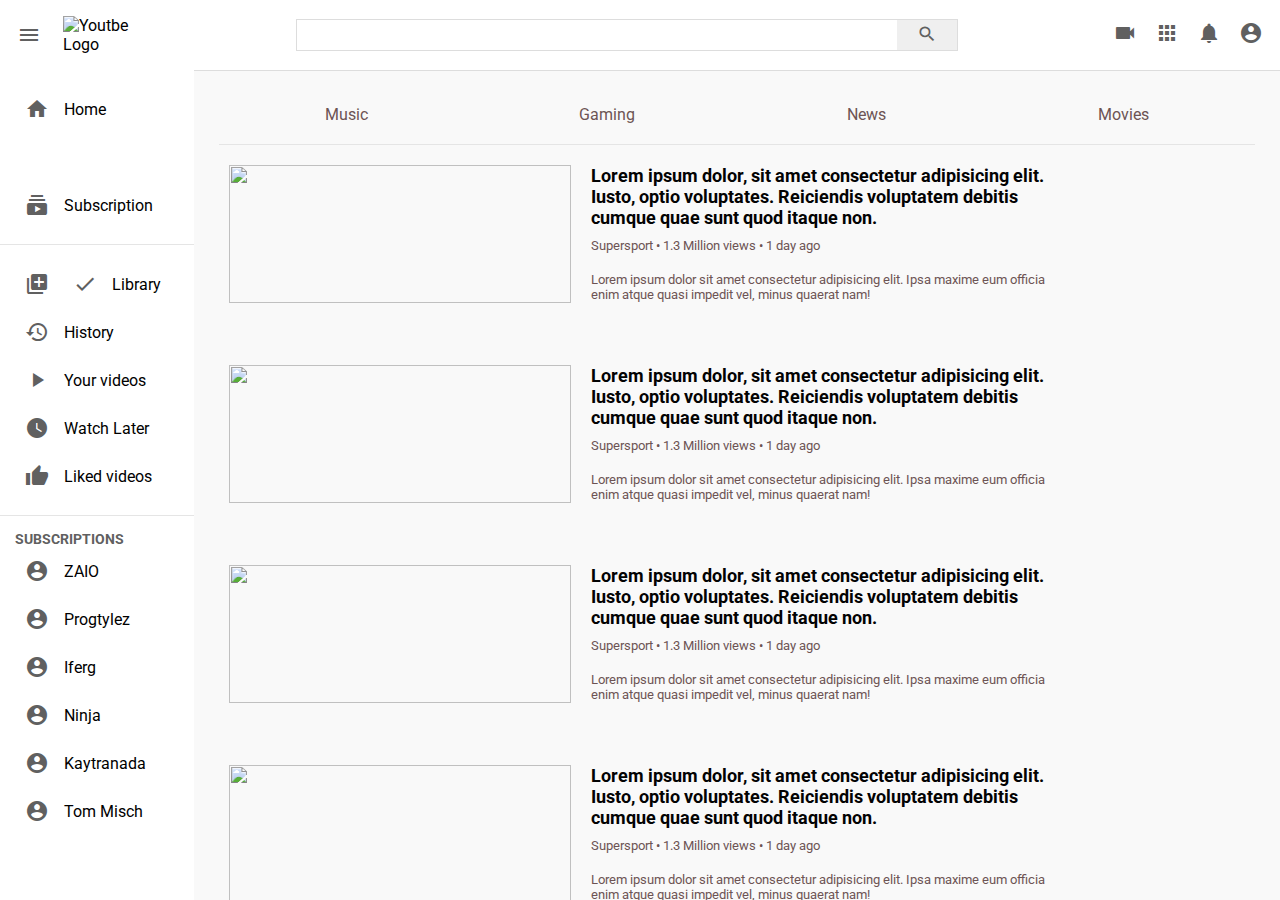
==== trending.html @ 76675897 "added files for current project to master" ====
<!DOCTYPE html>
<html lang="en">
<head>
    <meta charset="UTF-8">
    <meta name="viewport" content="width=device-width, initial-scale=1.0">
    <link rel = "icon" href ="https://www.youtube.com/about/static/svgs/icons/brand-resources/YouTube_icon_full-color.svg?cache=f2ec7a5"> 
    <link rel="stylesheet" href="/css/trending.css">
    <link rel="stylesheet" href="/css/media_queries.css">
    <link href="https://fonts.googleapis.com/icon?family=Material+Icons" rel="stylesheet">
    <title>Trending - Youtube Ui Clone</title>
</head>
<body>
    <!-- NAVBAR START  -->
    <div class="menuBar">
        <div class="logo">
            <i class="material-icons">menu</i>
            <img src="https://www.youtube.com/about/static/svgs/icons/brand-resources/YouTube-logo-full_color_light.svg?cache=72a5d9c" alt="Youtbe Logo">
        </div>

        <div class="search">
            <form action="">
                <input type="text" name="" id="">
                <button><i class="material-icons">search</i></button>
            </form>
        </div>

        <div class="icons">
            <i class="material-icons">videocam</i>
            <i class="material-icons">apps</i>
            <i class="material-icons">notifications</i>
            <i class="material-icons">account_circle</i>
        </div>
    </div>
    <!-- NAVABR END  -->

    <!-- MAIN BODY START  -->
    <div class="mainBody">
        <div class="catagories">
            <div class="catagoriesSection">
                <span class="category active-span">
                    <i class="material-icons active">home</i>
                    <span>Home</span>
                </span>

                <span class="category">
                    <i class="material-icons">local_fire_department</i>
                    <span>Trending</span>
                </span>
                
                <span class="category">
                    <i class="material-icons">subscriptions</i>
                    <span>Subscription</span>
                </span>
            </div>

            <hr>

            <div class="catagoriesSection">
                <span class="category">
                    <i class="material-icons">library_add_check</i>
                    <span>Library</span>
                </span>

                <span class="category">
                    <i class="material-icons">history</i>
                    <span>History</span>
                </span>
                
                <span class="category">
                    <i class="material-icons">play_arrow</i>
                    <span>Your videos</span>
                </span>

                <span class="category">
                    <i class="material-icons">watch_later</i>
                    <span>Watch Later</span>
                </span>

                <span class="category">
                    <i class="material-icons">thumb_up</i>
                    <span>Liked videos</span>
                </span>
            </div>

            <hr>

            <div class="catagoriesSection">
                <h4>SUBSCRIPTIONS</h4>
                <span class="category">
                    <i class="material-icons">account_circle</i>
                    <span>ZAIO</span>
                </span>

                <span class="category">
                    <i class="material-icons">account_circle</i>
                    <span>Progtylez</span>
                </span>
                
                <span class="category">
                    <i class="material-icons">account_circle</i>
                    <span>Iferg</span>
                </span>

                <span class="category">
                    <i class="material-icons">account_circle</i>
                    <span>Ninja</span>
                </span>

                <span class="category">
                    <i class="material-icons">account_circle</i>
                    <span>Kaytranada</span>
                </span>

                <span class="category">
                    <i class="material-icons">account_circle</i>
                    <span>Tom Misch</span>
                </span>
            </div>
        </div>

        <div class="videos">
            <div class="trending-icons">
                <div class="trend"><a href="#"><img src="https://youtube.com/img/trending/chips/music_80x80.png" alt=""></a><p>Music</p></div>
                <div class="trend"><a href="#"><img src="https://youtube.com/img/trending/chips/gaming_80x80.png" alt=""></a><p>Gaming</p></div>
                <div class="trend"><a href="#"><img src="https://youtube.com/img/trending/chips/news_80x80.png" alt=""></a><p>News</p></div>
                <div class="trend"><a href="#"><img src="https://youtube.com/img/trending/chips/movies_80x80.png" alt=""></a><p>Movies</p></div>
                

            </div>
            
            <hr>
            <div class="video">
                <div class="video-img" >
                    <div class="thumbnail">
                        <img src="https://images.unsplash.com/photo-1494253109108-2e30c049369b?ixlib=rb-1.2.1&ixid=eyJhcHBfaWQiOjEyMDd9&auto=format&fit=crop&w=500&q=60" alt="" srcset="">
                    </div>
                    <div class="overlay" style="background-image: url(https://i.ytimg.com/an_webp/JFm7YDVlqnI/mqdefault_6s.webp?du=3000&sqp=CJTKnvoF&rs=AOn4CLC6od85laFHBkYxPEQBZ8UdRdy3dA);">
                    </div>
                </div>
                <div class="video-details" >
                  <h3>Lorem ipsum dolor, sit amet consectetur adipisicing elit. Iusto, optio voluptates. Reiciendis voluptatem debitis cumque quae sunt quod itaque non.</h3>
                  <p>Supersport <span>&#8226;</span> 1.3 Million views <span>&#8226;</span> 1 day ago</p>
                  <br>
                  <p>Lorem ipsum dolor sit amet consectetur adipisicing elit. Ipsa maxime eum officia enim atque quasi impedit vel, minus quaerat nam!</p>
                </div>
              </div>

              <div class="video">
                <div class="video-img" >
                    <div class="thumbnail">
                        <img src="https://images.unsplash.com/photo-1494253109108-2e30c049369b?ixlib=rb-1.2.1&ixid=eyJhcHBfaWQiOjEyMDd9&auto=format&fit=crop&w=500&q=60" alt="" srcset="">
                    </div>
                </div>
                <div class="video-details" >
                  <h3>Lorem ipsum dolor, sit amet consectetur adipisicing elit. Iusto, optio voluptates. Reiciendis voluptatem debitis cumque quae sunt quod itaque non.</h3>
                  <p>Supersport <span>&#8226;</span> 1.3 Million views <span>&#8226;</span> 1 day ago</p>
                  <br>
                  <p>Lorem ipsum dolor sit amet consectetur adipisicing elit. Ipsa maxime eum officia enim atque quasi impedit vel, minus quaerat nam!</p>
                </div>
              </div>

              <div class="video">
                <div class="video-img" >
                    <div class="thumbnail">
                        <img src="https://images.unsplash.com/photo-1494253109108-2e30c049369b?ixlib=rb-1.2.1&ixid=eyJhcHBfaWQiOjEyMDd9&auto=format&fit=crop&w=500&q=60" alt="" srcset="">
                    </div>
                </div>
                <div class="video-details" >
                  <h3>Lorem ipsum dolor, sit amet consectetur adipisicing elit. Iusto, optio voluptates. Reiciendis voluptatem debitis cumque quae sunt quod itaque non.</h3>
                  <p>Supersport <span>&#8226;</span> 1.3 Million views <span>&#8226;</span> 1 day ago</p>
                  <br>
                  <p>Lorem ipsum dolor sit amet consectetur adipisicing elit. Ipsa maxime eum officia enim atque quasi impedit vel, minus quaerat nam!</p>
                </div>
              </div>

              <div class="video">
                <div class="video-img" >
                    <div class="thumbnail">
                        <img src="https://images.unsplash.com/photo-1494253109108-2e30c049369b?ixlib=rb-1.2.1&ixid=eyJhcHBfaWQiOjEyMDd9&auto=format&fit=crop&w=500&q=60" alt="" srcset="">
                    </div>
                </div>
                <div class="video-details" >
                  <h3>Lorem ipsum dolor, sit amet consectetur adipisicing elit. Iusto, optio voluptates. Reiciendis voluptatem debitis cumque quae sunt quod itaque non.</h3>
                  <p>Supersport <span>&#8226;</span> 1.3 Million views <span>&#8226;</span> 1 day ago</p>
                  <br>
                  <p>Lorem ipsum dolor sit amet consectetur adipisicing elit. Ipsa maxime eum officia enim atque quasi impedit vel, minus quaerat nam!</p>
                </div>
              </div>

              <div class="video">
                <div class="video-img" >
                    <div class="thumbnail">
                        <img src="https://images.unsplash.com/photo-1494253109108-2e30c049369b?ixlib=rb-1.2.1&ixid=eyJhcHBfaWQiOjEyMDd9&auto=format&fit=crop&w=500&q=60" alt="" srcset="">
                    </div>
                </div>
                <div class="video-details" >
                  <h3>Lorem ipsum dolor, sit amet consectetur adipisicing elit. Iusto, optio voluptates. Reiciendis voluptatem debitis cumque quae sunt quod itaque non.</h3>
                  <p>Supersport <span>&#8226;</span> 1.3 Million views <span>&#8226;</span> 1 day ago</p>
                  <br>
                  <p>Lorem ipsum dolor sit amet consectetur adipisicing elit. Ipsa maxime eum officia enim atque quasi impedit vel, minus quaerat nam!</p>
                </div>
              </div>

              <div class="video">
                <div class="video-img" >
                    <div class="thumbnail">
                        <img src="https://images.unsplash.com/photo-1494253109108-2e30c049369b?ixlib=rb-1.2.1&ixid=eyJhcHBfaWQiOjEyMDd9&auto=format&fit=crop&w=500&q=60" alt="" srcset="">
                    </div>
                </div>
                <div class="video-details" >
                  <h3>Lorem ipsum dolor, sit amet consectetur adipisicing elit. Iusto, optio voluptates. Reiciendis voluptatem debitis cumque quae sunt quod itaque non.</h3>
                  <p>Supersport <span>&#8226;</span> 1.3 Million views <span>&#8226;</span> 1 day ago</p>
                  <br>
                  <p>Lorem ipsum dolor sit amet consectetur adipisicing elit. Ipsa maxime eum officia enim atque quasi impedit vel, minus quaerat nam!</p>
                </div>
              </div>
        </div>
    </div>
    <!-- MAIN BODY END  -->
</body>
</html>
---- css/trending.css ----
@import url('https://fonts.googleapis.com/css2?family=Roboto:wght@300;500;700&display=swap');

:root {
    --color-grey: #e5e5e5;
    --color-grey-light: #e5e5e5;
    --color-bg:#f9f9f9;
}
*{
    margin: 0;
    padding: 0;
    box-sizing: border-box;
}

hr {
    height: 1px;
    background-color: var(--color-grey);
    border: none;
    margin-bottom: 10px;
}
h1{
    font-size: 20px;
    margin-bottom: 10px;
    margin-left: 15px;
    color: rgb(3, 3, 3);
}

h4{
    font-size: 14px;
    margin-left: 15px;
    color: rgb(96, 96, 96);
}
body{
font-family: 'Roboto', sans-serif;
}

/* MENU BAR CSS START */

.material-icons{
    color: rgb(96, 96, 96);
}

.icons{
    margin-right: 10px;
}
.menuBar{
    display: flex;
    /* automatically makes content a video */
    justify-content: space-between;
    align-items: center;
    height: 70px;

}

.menuBar .logo{
    display: flex;
    align-items: center;
    margin-left: 10px;

}

.menuBar .logo img{
    width: 85px;
    margin-left: 15px;
}

.menuBar i{
    padding: 0 7px;

}

.menuBar .search form{
    border: 1px solid #ddd;
    height: 32px;
    margin: 0;
    padding: 0;
    display: flex;

}

.menuBar .search input{
    width: 600px;
    margin: 0;
    padding: 0;
    height: 100%;
    border-radius: none;
    border: none;
}

.menuBar .search button{
    margin: 0;
    padding: 0;
    height: 100%;
    width: 60px;
    border-radius: none;
    border: none;
    /* background-color: red; */
}

.menuBar .search button i{
    font-size: 20px;
    color: rgb(96, 96, 96);
}
/* MENU BAR CSS END*/

/* MAIN BODY START  */
.mainBody{
    height: calc(100vh - 70px);
    /* Above basically sets the height of main body to the hight of the screen but calc subtracts the height of menuBar that we set to 70px */
    display: flex;
    overflow: hidden;
    /* above hides the scroolbar */
}

.mainBody .catagories{
    height: 100%;
    width: 230px;
    /* background-color: red; */ 
    background-color: white;
    overflow-y: scroll;
    /* adds scroll bar for the hieght of the div */
}

.mainBody .catagories .catagoriesSection{
    width: 100%;
    display: flex;
    flex-direction: column;
    margin-bottom: 15px;
    margin-top: 15px;
}

.mainBody .catagories .catagoriesSection .category{
    display: flex;
    align-items: center;
    padding: 12px 25px;
}

.active-span{
    background: var(--color-grey-dark);
}
.mainBody .catagories .catagoriesSection .category span{
    margin-left: 15px;
}
.mainBody .catagories .catagoriesSection .category span:active{
    background: var(--color-grey-dark);
}

.mainBody .catagories .catagoriesSection .category:hover{
    background: var(--color-grey);
    cursor: pointer;
 }


 /* VIDEO START  */
.videos {
    background: var(--color-bg); 
    width: 100%;
    height: 100%;
    padding: 15px 25px;
    border-top: 1px solid #ddd;
    overflow-y: scroll;
    
}
 .video-img, .video-details {
    float: left;
    padding: 10px; 
    min-height: 200px;
  }
  .video-img{
      width: 35%;
    position: relative;

  }
  .video-details{
      width: 65%;
  }

.video-details p{
    color: rgb(109, 84, 84);
   font-size: 13px;
   width: 70%;
}

.video-details h3{
    color: rgb(3, 3, 3);
    width: 70%;
    font-size: 18px;
    padding-bottom: 10px;
}

  .videos .video .video-img .thumbnail{
    width: 100%;
    height: 138px;
}

.videos .video .video-img .thumbnail img{
   object-fit: cover;
   width: 100%;
   height: 100%;
}
  
  .video:after {
    content: "";
    display: table;
    clear: both;
  }

  .overlay {
    position: absolute;
    margin: 0 auto;
    top: 10px;
    bottom: 0;
    left: 0;
    right: 0;
    height: 138px;
    width: 93%;
    opacity: 0;
    transition: .5s ease;
    background-color: red;
  }
  
  .video:hover .overlay {
    opacity: 1;
  }
.trending-icons{
    display: flex;
}

.trend p{
    color: rgb(109, 84, 84); 
    text-align: center;
}

.trend{
    margin: 0 auto;
    padding-bottom: 20px;
}
  .trending-icons img{
      border-radius: 50%;
  }


/* MAIN BODY END  */
---- css/media_queries.css ----
@media screen and (max-width: 986px) {
    .video-img, .video-details{
      width: 100%;
    }

    .search{
        display: none;
    }
  }
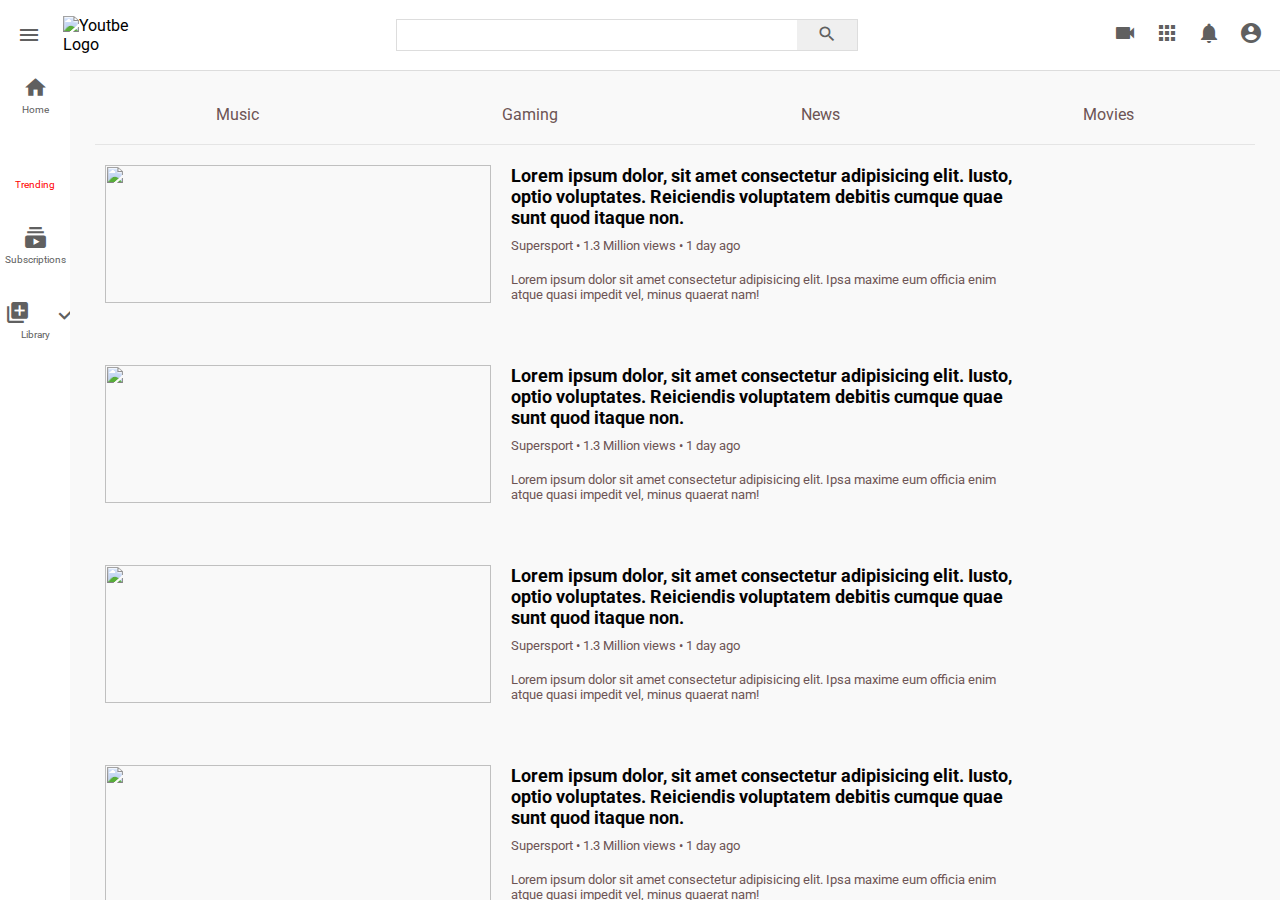
==== commit ee03ce33: "added styling for responsive category" ====
--- a/trending.html
+++ b/trending.html
@@ -32,7 +32,7 @@
         </div>
     </div>
     <!-- NAVABR END  -->
-
+    <!-- 1313 height as which full nav is displayed -->
     <!-- MAIN BODY START  -->
     <div class="mainBody">
         <div class="catagories">
@@ -116,7 +116,18 @@
                     <span>Tom Misch</span>
                 </span>
             </div>
-        </div>
+
+            
+        </div>
+<!-- MINI CATEGORY START  -->
+        <div class="mini-category">
+            <div class="res-category"><i class="material-icons">home</i><p>Home</p></div>
+            <div class="res-category"><i class="material-icons active">local_fire_department</i><p class="p-active">Trending</p></div>
+            <div class="res-category"><i class="material-icons">subscriptions</i><p>Subscriptions</p></div>
+            <div class="res-category"><i class="material-icons">library_add_check</i><p>Library</p></div>
+        </div>
+<!-- MINI CATEGORY END  -->
+       
 
         <div class="videos">
             <div class="trending-icons">
@@ -134,22 +145,22 @@
                     <div class="thumbnail">
                         <img src="https://images.unsplash.com/photo-1494253109108-2e30c049369b?ixlib=rb-1.2.1&ixid=eyJhcHBfaWQiOjEyMDd9&auto=format&fit=crop&w=500&q=60" alt="" srcset="">
                     </div>
-                    <div class="overlay" style="background-image: url(https://i.ytimg.com/an_webp/JFm7YDVlqnI/mqdefault_6s.webp?du=3000&sqp=CJTKnvoF&rs=AOn4CLC6od85laFHBkYxPEQBZ8UdRdy3dA);">
-                    </div>
-                </div>
-                <div class="video-details" >
-                  <h3>Lorem ipsum dolor, sit amet consectetur adipisicing elit. Iusto, optio voluptates. Reiciendis voluptatem debitis cumque quae sunt quod itaque non.</h3>
-                  <p>Supersport <span>&#8226;</span> 1.3 Million views <span>&#8226;</span> 1 day ago</p>
-                  <br>
-                  <p>Lorem ipsum dolor sit amet consectetur adipisicing elit. Ipsa maxime eum officia enim atque quasi impedit vel, minus quaerat nam!</p>
-                </div>
-              </div>
-
-              <div class="video">
-                <div class="video-img" >
-                    <div class="thumbnail">
-                        <img src="https://images.unsplash.com/photo-1494253109108-2e30c049369b?ixlib=rb-1.2.1&ixid=eyJhcHBfaWQiOjEyMDd9&auto=format&fit=crop&w=500&q=60" alt="" srcset="">
-                    </div>
+                    <div class="overlay" style="background-image: url(https://i.ytimg.com/an_webp/JFm7YDVlqnI/mqdefault_6s.webp?du=3000&sqp=CJTKnvoF&rs=AOn4CLC6od85laFHBkYxPEQBZ8UdRdy3dA);"></div>
+                </div>
+                <div class="video-details" >
+                  <h3>Lorem ipsum dolor, sit amet consectetur adipisicing elit. Iusto, optio voluptates. Reiciendis voluptatem debitis cumque quae sunt quod itaque non.</h3>
+                  <p>Supersport <span>&#8226;</span> 1.3 Million views <span>&#8226;</span> 1 day ago</p>
+                  <br>
+                  <p>Lorem ipsum dolor sit amet consectetur adipisicing elit. Ipsa maxime eum officia enim atque quasi impedit vel, minus quaerat nam!</p>
+                </div>
+              </div>
+
+              <div class="video">
+                <div class="video-img" >
+                    <div class="thumbnail">
+                        <img src="https://images.unsplash.com/photo-1494253109108-2e30c049369b?ixlib=rb-1.2.1&ixid=eyJhcHBfaWQiOjEyMDd9&auto=format&fit=crop&w=500&q=60" alt="" srcset="">
+                    </div>
+                    <div class="overlay" style="background-image: url(https://i.ytimg.com/an_webp/u0LaoQks5mY/mqdefault_6s.webp?du=3000&sqp=CPb-nvoF&rs=AOn4CLBNk0LSAcU70ItfC7Hx7P9490iSOw);"></div>
                 </div>
                 <div class="video-details" >
                   <h3>Lorem ipsum dolor, sit amet consectetur adipisicing elit. Iusto, optio voluptates. Reiciendis voluptatem debitis cumque quae sunt quod itaque non.</h3>
--- a/css/trending.css
+++ b/css/trending.css
@@ -78,7 +78,7 @@
 }
 
 .menuBar .search input{
-    width: 600px;
+    width: 400px;
     margin: 0;
     padding: 0;
     height: 100%;
@@ -107,16 +107,16 @@
     height: calc(100vh - 70px);
     /* Above basically sets the height of main body to the hight of the screen but calc subtracts the height of menuBar that we set to 70px */
     display: flex;
-    overflow: hidden;
+    /* overflow: hidden; */
     /* above hides the scroolbar */
 }
 
 .mainBody .catagories{
     height: 100%;
-    width: 230px;
-    /* background-color: red; */ 
-    background-color: white;
+    width: 310px;
+    /* background-color: blue; */
     overflow-y: scroll;
+
     /* adds scroll bar for the hieght of the div */
 }
 
@@ -126,6 +126,7 @@
     flex-direction: column;
     margin-bottom: 15px;
     margin-top: 15px;
+    /* display: none; */
 }
 
 .mainBody .catagories .catagoriesSection .category{
@@ -148,7 +149,34 @@
     background: var(--color-grey);
     cursor: pointer;
  }
-
+/* MINI CATEGORY START  */
+ .mini-category{
+    display: none;
+    height: 100%;
+    width: 70px;
+    margin: 0 auto;
+    text-align: center;
+    /* background-color: red; */
+ }
+
+ .mini-category .res-category{
+     padding: 5px;
+     margin-bottom: 25px;
+ }
+
+ .mini-category .res-category i {
+     font-size: 25px;
+ }
+
+ .mini-category p{
+    font-size: 10px;
+    color: rgb(96, 96, 96);
+ }
+
+ .mini-category .res-category .material-icons.active,.res-category .p-active {
+    color: red;
+}
+/* MINI CATEGORY END  */
 
  /* VIDEO START  */
 .videos {
--- a/css/media_queries.css
+++ b/css/media_queries.css
@@ -6,4 +6,17 @@
     .search{
         display: none;
     }
-  }+  }
+
+/* category start  */
+    @media screen and (max-width: 1313px) {
+      .catagories{
+        display: none;
+      }
+
+      .mini-category{
+        display: block;
+      }
+    }
+
+/* category end  */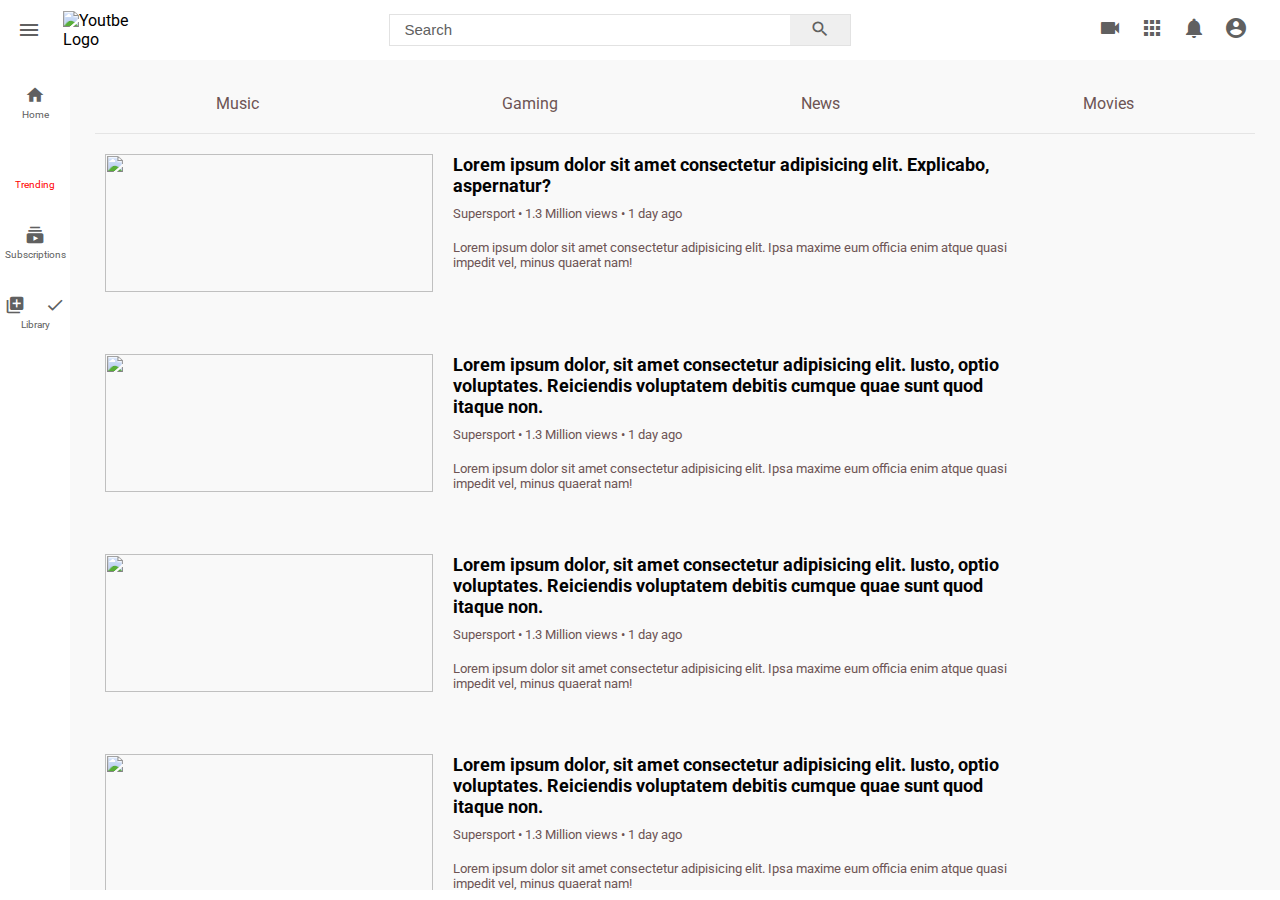
==== commit 98818c5a: "pushed working version of site" ====
--- a/trending.html
+++ b/trending.html
@@ -19,7 +19,7 @@
 
         <div class="search">
             <form action="">
-                <input type="text" name="" id="">
+                <input type="text" name="" id="" placeholder="Search">
                 <button><i class="material-icons">search</i></button>
             </form>
         </div>
@@ -131,10 +131,10 @@
 
         <div class="videos">
             <div class="trending-icons">
-                <div class="trend"><a href="#"><img src="https://youtube.com/img/trending/chips/music_80x80.png" alt=""></a><p>Music</p></div>
-                <div class="trend"><a href="#"><img src="https://youtube.com/img/trending/chips/gaming_80x80.png" alt=""></a><p>Gaming</p></div>
-                <div class="trend"><a href="#"><img src="https://youtube.com/img/trending/chips/news_80x80.png" alt=""></a><p>News</p></div>
-                <div class="trend"><a href="#"><img src="https://youtube.com/img/trending/chips/movies_80x80.png" alt=""></a><p>Movies</p></div>
+                <div class="trend"><a href="#"><img src="https://youtube.com/img/trending/chips/music_80x80.png" alt=""><p>Music</p></a></div>
+                <div class="trend"><a href="#"><img src="https://youtube.com/img/trending/chips/gaming_80x80.png" alt=""><p>Gaming</p></a></div>
+                <div class="trend"><a href="#"><img src="https://youtube.com/img/trending/chips/news_80x80.png" alt=""><p>News</p></a></div>
+                <div class="trend"><a href="#"><img src="https://youtube.com/img/trending/chips/movies_80x80.png" alt=""><p>Movies</p></a></div>
                 
 
             </div>
@@ -143,22 +143,22 @@
             <div class="video">
                 <div class="video-img" >
                     <div class="thumbnail">
-                        <img src="https://images.unsplash.com/photo-1494253109108-2e30c049369b?ixlib=rb-1.2.1&ixid=eyJhcHBfaWQiOjEyMDd9&auto=format&fit=crop&w=500&q=60" alt="" srcset="">
+                        <img src="https://img.youtube.com/vi/giOZ3EAleeI/maxresdefault.jpg" alt="" srcset="">
                     </div>
                     <div class="overlay" style="background-image: url(https://i.ytimg.com/an_webp/JFm7YDVlqnI/mqdefault_6s.webp?du=3000&sqp=CJTKnvoF&rs=AOn4CLC6od85laFHBkYxPEQBZ8UdRdy3dA);"></div>
                 </div>
                 <div class="video-details" >
-                  <h3>Lorem ipsum dolor, sit amet consectetur adipisicing elit. Iusto, optio voluptates. Reiciendis voluptatem debitis cumque quae sunt quod itaque non.</h3>
-                  <p>Supersport <span>&#8226;</span> 1.3 Million views <span>&#8226;</span> 1 day ago</p>
-                  <br>
-                  <p>Lorem ipsum dolor sit amet consectetur adipisicing elit. Ipsa maxime eum officia enim atque quasi impedit vel, minus quaerat nam!</p>
-                </div>
-              </div>
-
-              <div class="video">
-                <div class="video-img" >
-                    <div class="thumbnail">
-                        <img src="https://images.unsplash.com/photo-1494253109108-2e30c049369b?ixlib=rb-1.2.1&ixid=eyJhcHBfaWQiOjEyMDd9&auto=format&fit=crop&w=500&q=60" alt="" srcset="">
+                  <h3>Lorem ipsum dolor sit amet consectetur adipisicing elit. Explicabo, aspernatur?</h3>
+                  <p>Supersport <span>&#8226;</span> 1.3 Million views <span>&#8226;</span> 1 day ago</p>
+                  <br>
+                  <p>Lorem ipsum dolor sit amet consectetur adipisicing elit. Ipsa maxime eum officia enim atque quasi impedit vel, minus quaerat nam!</p>
+                </div>
+              </div>
+
+              <div class="video">
+                <div class="video-img" >
+                    <div class="thumbnail">
+                        <img src="https://elevator-media.imgix.net/2020/5/694c5bd1-2d5d-4b29-8161-bde410269c6a.jpeg?w=700&h=400&ixlib=js-2.1.2&s=6f3cdc87ef50d474fd24eb49f3d121b4" alt="" srcset="">
                     </div>
                     <div class="overlay" style="background-image: url(https://i.ytimg.com/an_webp/u0LaoQks5mY/mqdefault_6s.webp?du=3000&sqp=CPb-nvoF&rs=AOn4CLBNk0LSAcU70ItfC7Hx7P9490iSOw);"></div>
                 </div>
--- a/css/trending.css
+++ b/css/trending.css
@@ -5,6 +5,25 @@
     --color-grey-light: #e5e5e5;
     --color-bg:#f9f9f9;
 }
+
+::placeholder { /* Chrome, Firefox, Opera, Safari 10.1+ */
+    color: rgb(96, 96, 96);
+    font-size: 15px;
+    padding-left: 15px;
+    opacity: 1; /* Firefox */
+  }
+  
+  :-ms-input-placeholder { /* Internet Explorer 10-11 */
+    color: rgb(96, 96, 96);
+    padding-left: 15px;
+    font-size: 15px;
+  }
+  
+  ::-ms-input-placeholder { /* Microsoft Edge */
+    color: rgb(96, 96, 96);
+    padding-left: 15px;
+    font-size: 15px;
+  }
 *{
     margin: 0;
     padding: 0;
@@ -40,14 +59,14 @@
 }
 
 .icons{
-    margin-right: 10px;
+    margin-right: 25px;
 }
 .menuBar{
     display: flex;
     /* automatically makes content a video */
     justify-content: space-between;
     align-items: center;
-    height: 70px;
+    height: 60px;
 
 }
 
@@ -69,7 +88,7 @@
 }
 
 .menuBar .search form{
-    border: 1px solid #ddd;
+    border: 1px solid #dddd;
     height: 32px;
     margin: 0;
     padding: 0;
@@ -156,6 +175,7 @@
     width: 70px;
     margin: 0 auto;
     text-align: center;
+    padding-top: 20px;
     /* background-color: red; */
  }
 
@@ -165,7 +185,7 @@
  }
 
  .mini-category .res-category i {
-     font-size: 25px;
+     font-size: 20px;
  }
 
  .mini-category p{
@@ -175,6 +195,11 @@
 
  .mini-category .res-category .material-icons.active,.res-category .p-active {
     color: red;
+}
+
+.mini-category .res-category:hover{
+    background: var(--color-grey-light);
+    cursor: pointer;
 }
 /* MINI CATEGORY END  */
 
@@ -184,7 +209,6 @@
     width: 100%;
     height: 100%;
     padding: 15px 25px;
-    border-top: 1px solid #ddd;
     overflow-y: scroll;
     
 }
@@ -194,12 +218,12 @@
     min-height: 200px;
   }
   .video-img{
-      width: 35%;
+    width: 30%;
     position: relative;
 
   }
   .video-details{
-      width: 65%;
+      width: 70%;
   }
 
 .video-details p{
@@ -240,7 +264,7 @@
     left: 0;
     right: 0;
     height: 138px;
-    width: 93%;
+    width: 94%;
     opacity: 0;
     transition: .5s ease;
     background-color: red;
@@ -261,10 +285,14 @@
 .trend{
     margin: 0 auto;
     padding-bottom: 20px;
-}
-  .trending-icons img{
-      border-radius: 50%;
-  }
-
+    
+}
+.trending-icons img{
+    border-radius: 50%;
+}
+
+.trending-icons a {
+    text-decoration: none;
+}
 
 /* MAIN BODY END  */--- a/css/media_queries.css
+++ b/css/media_queries.css
@@ -1,6 +1,10 @@
 @media screen and (max-width: 986px) {
     .video-img, .video-details{
       width: 100%;
+    }
+
+    .overlay{
+      display: none;
     }
 
     .search{
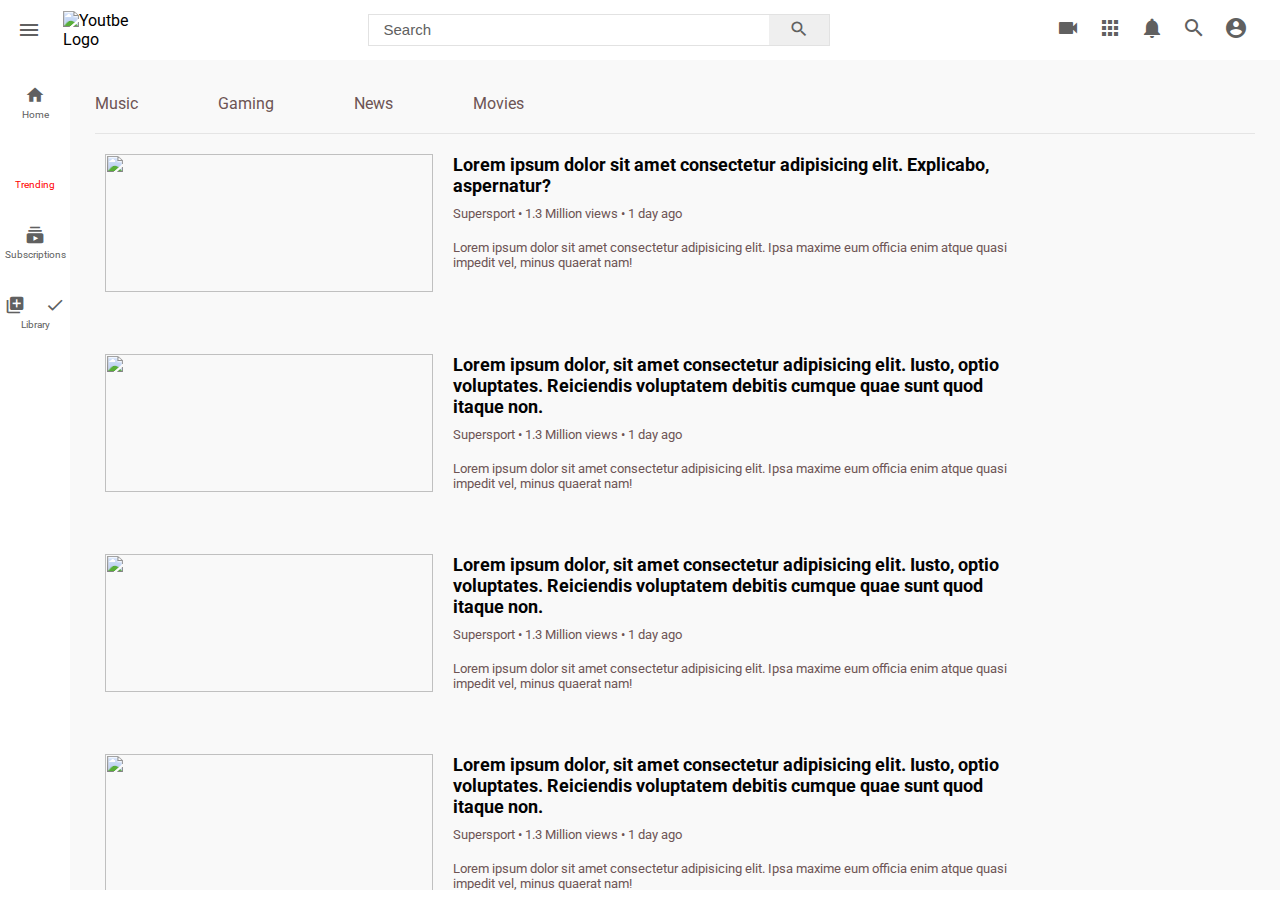
==== commit 18f13ee3: "improved responsiveness for trending page" ====
--- a/trending.html
+++ b/trending.html
@@ -28,7 +28,9 @@
             <i class="material-icons">videocam</i>
             <i class="material-icons">apps</i>
             <i class="material-icons">notifications</i>
-            <i class="material-icons">account_circle</i>
+            <i class="material-icons active-i">search</i>
+            <i class="material-icons active-i">account_circle</i>
+
         </div>
     </div>
     <!-- NAVABR END  -->
@@ -145,7 +147,7 @@
                     <div class="thumbnail">
                         <img src="https://img.youtube.com/vi/giOZ3EAleeI/maxresdefault.jpg" alt="" srcset="">
                     </div>
-                    <div class="overlay" style="background-image: url(https://i.ytimg.com/an_webp/JFm7YDVlqnI/mqdefault_6s.webp?du=3000&sqp=CJTKnvoF&rs=AOn4CLC6od85laFHBkYxPEQBZ8UdRdy3dA);"></div>
+                    <div class="overlay" style="background-image: url(/images/drake.webp);"></div>
                 </div>
                 <div class="video-details" >
                   <h3>Lorem ipsum dolor sit amet consectetur adipisicing elit. Explicabo, aspernatur?</h3>
@@ -160,7 +162,7 @@
                     <div class="thumbnail">
                         <img src="https://elevator-media.imgix.net/2020/5/694c5bd1-2d5d-4b29-8161-bde410269c6a.jpeg?w=700&h=400&ixlib=js-2.1.2&s=6f3cdc87ef50d474fd24eb49f3d121b4" alt="" srcset="">
                     </div>
-                    <div class="overlay" style="background-image: url(https://i.ytimg.com/an_webp/u0LaoQks5mY/mqdefault_6s.webp?du=3000&sqp=CPb-nvoF&rs=AOn4CLBNk0LSAcU70ItfC7Hx7P9490iSOw);"></div>
+                    <div class="overlay" style="background-image: url();"></div>
                 </div>
                 <div class="video-details" >
                   <h3>Lorem ipsum dolor, sit amet consectetur adipisicing elit. Iusto, optio voluptates. Reiciendis voluptatem debitis cumque quae sunt quod itaque non.</h3>
--- a/css/trending.css
+++ b/css/trending.css
@@ -29,7 +29,9 @@
     padding: 0;
     box-sizing: border-box;
 }
-
+/* .icons .active-i{
+    display: none;
+} */
 hr {
     height: 1px;
     background-color: var(--color-grey);
@@ -274,7 +276,8 @@
     opacity: 1;
   }
 .trending-icons{
-    display: flex;
+    display: inline-flex;
+    
 }
 
 .trend p{
@@ -285,6 +288,7 @@
 .trend{
     margin: 0 auto;
     padding-bottom: 20px;
+    margin-right: 80px;
     
 }
 .trending-icons img{
--- a/css/media_queries.css
+++ b/css/media_queries.css
@@ -1,26 +1,76 @@
-@media screen and (max-width: 986px) {
-    .video-img, .video-details{
-      width: 100%;
-    }
-
-    .overlay{
-      display: none;
-    }
-
-    .search{
-        display: none;
-    }
+/* LAPTOP  */
+@media screen and (max-width: 1313px) {
+  .catagories{
+    display: none;
+  }
+  
+  .mini-category{
+    display: block;
   }
 
-/* category start  */
-    @media screen and (max-width: 1313px) {
-      .catagories{
-        display: none;
-      }
+}
 
-      .mini-category{
-        display: block;
-      }
-    }
+/* LAPTOP */
 
-/* category end  */+/* LAPTOP */
+@media screen and (max-width: 986px) {
+  .video-img, .video-details{
+    width: 100%;
+  }
+
+  .overlay{
+    display: none;
+  }
+
+  .search{
+      display: none;
+  }
+
+  
+}
+/* LAPTOP  */
+
+/* TABLET  */
+@media screen and (max-width: 768px) {
+  .video-img, .video-details{
+    width: 100%;
+  }
+
+  .trend{
+    margin-right: 40px;
+  }
+  
+}
+/* TABLET  */
+
+/* MOBILE LARGE  */
+@media screen and (max-width: 426px) {
+  .mini-category{
+    display: none;
+  }
+ 
+}
+/* MOBILE LARGE */
+
+/* MOBILE MEDIUM  */
+@media screen and (max-width: 376px) {
+  .video-img, .video-details{
+    width: 100%;
+  }
+
+  .mini-category{
+    display: none;
+  }
+
+  .search{
+      display: none;
+  }
+
+ 
+}
+/* MOBILE MEDIUM  */
+
+
+
+
+
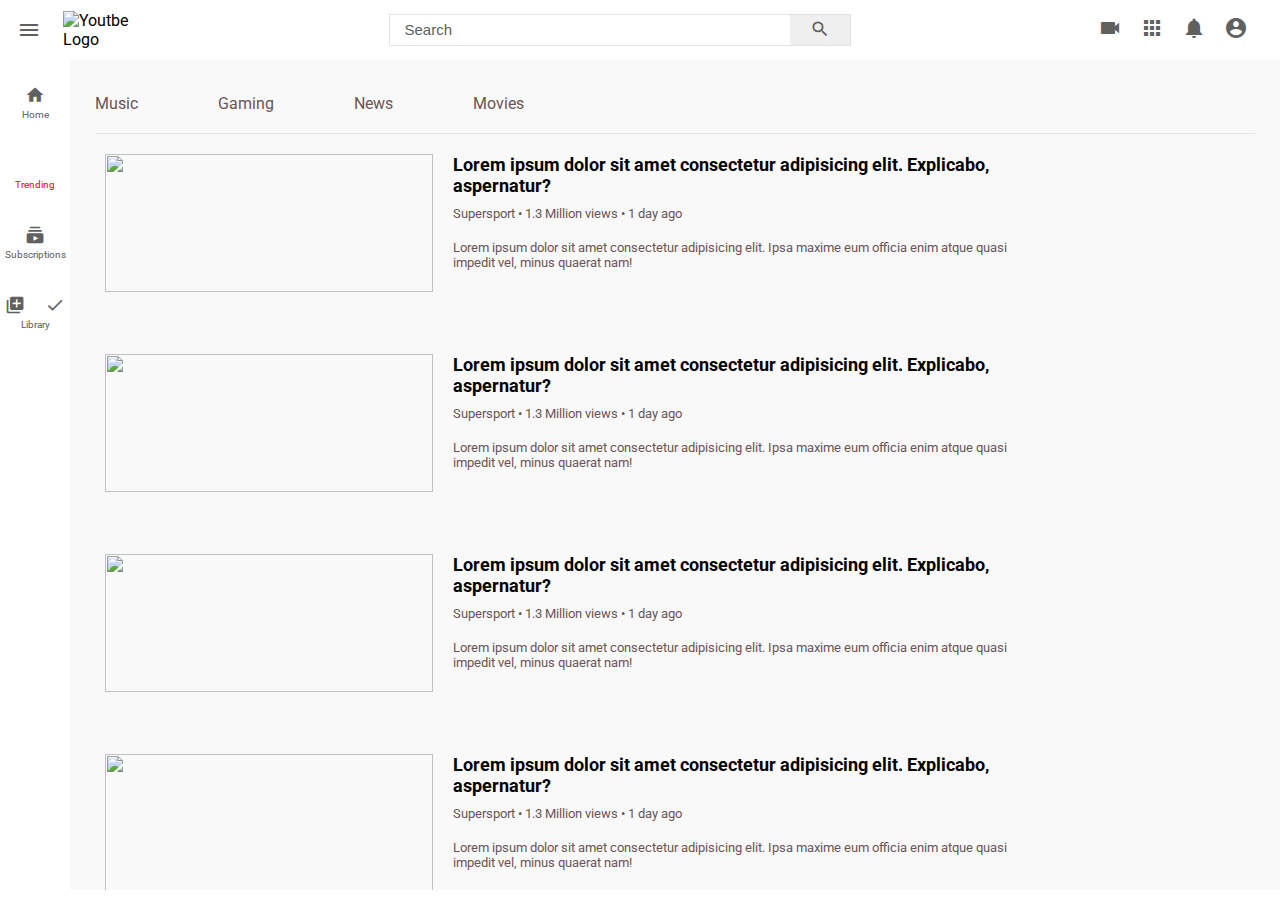
==== commit 36b24323: "improved menubar styling and added columns under image for mobile view" ====
--- a/trending.html
+++ b/trending.html
@@ -28,7 +28,7 @@
             <i class="material-icons">videocam</i>
             <i class="material-icons">apps</i>
             <i class="material-icons">notifications</i>
-            <i class="material-icons active-i">search</i>
+            <i class="material-icons active-i" id="active-i">search</i>
             <i class="material-icons active-i">account_circle</i>
 
         </div>
@@ -149,82 +149,153 @@
                     </div>
                     <div class="overlay" style="background-image: url(/images/drake.webp);"></div>
                 </div>
-                <div class="video-details" >
-                  <h3>Lorem ipsum dolor sit amet consectetur adipisicing elit. Explicabo, aspernatur?</h3>
-                  <p>Supersport <span>&#8226;</span> 1.3 Million views <span>&#8226;</span> 1 day ago</p>
-                  <br>
-                  <p>Lorem ipsum dolor sit amet consectetur adipisicing elit. Ipsa maxime eum officia enim atque quasi impedit vel, minus quaerat nam!</p>
+                <div class="video-details">
+                    <div class="row">
+                        <div class="left">
+                            <img src="https://youtube.com/img/trending/chips/music_80x80.png" alt="">
+                        </div>
+                        <div class="middle" >
+                            <h2>Drake </h2>
+                        </div>
+                        <div class="right">
+                            <i class="material-icons">more_vert</i>
+                        </div>
+                      </div>
+                    <h3>Lorem ipsum dolor sit amet consectetur adipisicing elit. Explicabo, aspernatur?</h3>
+                  <p>Supersport <span>&#8226;</span> 1.3 Million views <span>&#8226;</span> 1 day ago</p>
+                  <br>
+                  <p class="info">Lorem ipsum dolor sit amet consectetur adipisicing elit. Ipsa maxime eum officia enim atque quasi impedit vel, minus quaerat nam!</p>
                 </div>
               </div>
 
               <div class="video">
                 <div class="video-img" >
                     <div class="thumbnail">
-                        <img src="https://elevator-media.imgix.net/2020/5/694c5bd1-2d5d-4b29-8161-bde410269c6a.jpeg?w=700&h=400&ixlib=js-2.1.2&s=6f3cdc87ef50d474fd24eb49f3d121b4" alt="" srcset="">
-                    </div>
-                    <div class="overlay" style="background-image: url();"></div>
-                </div>
-                <div class="video-details" >
-                  <h3>Lorem ipsum dolor, sit amet consectetur adipisicing elit. Iusto, optio voluptates. Reiciendis voluptatem debitis cumque quae sunt quod itaque non.</h3>
-                  <p>Supersport <span>&#8226;</span> 1.3 Million views <span>&#8226;</span> 1 day ago</p>
-                  <br>
-                  <p>Lorem ipsum dolor sit amet consectetur adipisicing elit. Ipsa maxime eum officia enim atque quasi impedit vel, minus quaerat nam!</p>
+                        <img src="https://img.youtube.com/vi/giOZ3EAleeI/maxresdefault.jpg" alt="" srcset="">
+                    </div>
+                    <div class="overlay" style="background-image: url(/images/drake.webp);"></div>
+                </div>
+                <div class="video-details">
+                    <div class="row">
+                        <div class="left">
+                            <img src="https://youtube.com/img/trending/chips/music_80x80.png" alt="">
+                        </div>
+                        <div class="middle" >
+                            <h2>Drake </h2>
+                        </div>
+                        <div class="right">
+                            <i class="material-icons">more_vert</i>
+                        </div>
+                      </div>
+                    <h3>Lorem ipsum dolor sit amet consectetur adipisicing elit. Explicabo, aspernatur?</h3>
+                  <p>Supersport <span>&#8226;</span> 1.3 Million views <span>&#8226;</span> 1 day ago</p>
+                  <br>
+                  <p class="info">Lorem ipsum dolor sit amet consectetur adipisicing elit. Ipsa maxime eum officia enim atque quasi impedit vel, minus quaerat nam!</p>
                 </div>
               </div>
 
               <div class="video">
                 <div class="video-img" >
                     <div class="thumbnail">
-                        <img src="https://images.unsplash.com/photo-1494253109108-2e30c049369b?ixlib=rb-1.2.1&ixid=eyJhcHBfaWQiOjEyMDd9&auto=format&fit=crop&w=500&q=60" alt="" srcset="">
-                    </div>
-                </div>
-                <div class="video-details" >
-                  <h3>Lorem ipsum dolor, sit amet consectetur adipisicing elit. Iusto, optio voluptates. Reiciendis voluptatem debitis cumque quae sunt quod itaque non.</h3>
-                  <p>Supersport <span>&#8226;</span> 1.3 Million views <span>&#8226;</span> 1 day ago</p>
-                  <br>
-                  <p>Lorem ipsum dolor sit amet consectetur adipisicing elit. Ipsa maxime eum officia enim atque quasi impedit vel, minus quaerat nam!</p>
+                        <img src="https://img.youtube.com/vi/giOZ3EAleeI/maxresdefault.jpg" alt="" srcset="">
+                    </div>
+                    <div class="overlay" style="background-image: url(/images/drake.webp);"></div>
+                </div>
+                <div class="video-details">
+                    <div class="row">
+                        <div class="left">
+                            <img src="https://youtube.com/img/trending/chips/music_80x80.png" alt="">
+                        </div>
+                        <div class="middle" >
+                            <h2>Drake </h2>
+                        </div>
+                        <div class="right">
+                            <i class="material-icons">more_vert</i>
+                        </div>
+                      </div>
+                    <h3>Lorem ipsum dolor sit amet consectetur adipisicing elit. Explicabo, aspernatur?</h3>
+                  <p>Supersport <span>&#8226;</span> 1.3 Million views <span>&#8226;</span> 1 day ago</p>
+                  <br>
+                  <p class="info">Lorem ipsum dolor sit amet consectetur adipisicing elit. Ipsa maxime eum officia enim atque quasi impedit vel, minus quaerat nam!</p>
+                </div>
+              </div>
+
+
+                         <div class="video">
+                <div class="video-img" >
+                    <div class="thumbnail">
+                        <img src="https://img.youtube.com/vi/giOZ3EAleeI/maxresdefault.jpg" alt="" srcset="">
+                    </div>
+                    <div class="overlay" style="background-image: url(/images/drake.webp);"></div>
+                </div>
+                <div class="video-details">
+                    <div class="row">
+                        <div class="left">
+                            <img src="https://youtube.com/img/trending/chips/music_80x80.png" alt="">
+                        </div>
+                        <div class="middle" >
+                            <h2>Drake </h2>
+                        </div>
+                        <div class="right">
+                            <i class="material-icons">more_vert</i>
+                        </div>
+                      </div>
+                    <h3>Lorem ipsum dolor sit amet consectetur adipisicing elit. Explicabo, aspernatur?</h3>
+                  <p>Supersport <span>&#8226;</span> 1.3 Million views <span>&#8226;</span> 1 day ago</p>
+                  <br>
+                  <p class="info">Lorem ipsum dolor sit amet consectetur adipisicing elit. Ipsa maxime eum officia enim atque quasi impedit vel, minus quaerat nam!</p>
                 </div>
               </div>
 
               <div class="video">
                 <div class="video-img" >
                     <div class="thumbnail">
-                        <img src="https://images.unsplash.com/photo-1494253109108-2e30c049369b?ixlib=rb-1.2.1&ixid=eyJhcHBfaWQiOjEyMDd9&auto=format&fit=crop&w=500&q=60" alt="" srcset="">
-                    </div>
-                </div>
-                <div class="video-details" >
-                  <h3>Lorem ipsum dolor, sit amet consectetur adipisicing elit. Iusto, optio voluptates. Reiciendis voluptatem debitis cumque quae sunt quod itaque non.</h3>
-                  <p>Supersport <span>&#8226;</span> 1.3 Million views <span>&#8226;</span> 1 day ago</p>
-                  <br>
-                  <p>Lorem ipsum dolor sit amet consectetur adipisicing elit. Ipsa maxime eum officia enim atque quasi impedit vel, minus quaerat nam!</p>
+                        <img src="https://img.youtube.com/vi/giOZ3EAleeI/maxresdefault.jpg" alt="" srcset="">
+                    </div>
+                    <div class="overlay" style="background-image: url(/images/drake.webp);"></div>
+                </div>
+                <div class="video-details">
+                    <div class="row">
+                        <div class="left">
+                            <img src="https://youtube.com/img/trending/chips/music_80x80.png" alt="">
+                        </div>
+                        <div class="middle" >
+                            <h2>Drake </h2>
+                        </div>
+                        <div class="right">
+                            <i class="material-icons">more_vert</i>
+                        </div>
+                      </div>
+                    <h3>Lorem ipsum dolor sit amet consectetur adipisicing elit. Explicabo, aspernatur?</h3>
+                  <p>Supersport <span>&#8226;</span> 1.3 Million views <span>&#8226;</span> 1 day ago</p>
+                  <br>
+                  <p class="info">Lorem ipsum dolor sit amet consectetur adipisicing elit. Ipsa maxime eum officia enim atque quasi impedit vel, minus quaerat nam!</p>
                 </div>
               </div>
 
               <div class="video">
                 <div class="video-img" >
                     <div class="thumbnail">
-                        <img src="https://images.unsplash.com/photo-1494253109108-2e30c049369b?ixlib=rb-1.2.1&ixid=eyJhcHBfaWQiOjEyMDd9&auto=format&fit=crop&w=500&q=60" alt="" srcset="">
-                    </div>
-                </div>
-                <div class="video-details" >
-                  <h3>Lorem ipsum dolor, sit amet consectetur adipisicing elit. Iusto, optio voluptates. Reiciendis voluptatem debitis cumque quae sunt quod itaque non.</h3>
-                  <p>Supersport <span>&#8226;</span> 1.3 Million views <span>&#8226;</span> 1 day ago</p>
-                  <br>
-                  <p>Lorem ipsum dolor sit amet consectetur adipisicing elit. Ipsa maxime eum officia enim atque quasi impedit vel, minus quaerat nam!</p>
-                </div>
-              </div>
-
-              <div class="video">
-                <div class="video-img" >
-                    <div class="thumbnail">
-                        <img src="https://images.unsplash.com/photo-1494253109108-2e30c049369b?ixlib=rb-1.2.1&ixid=eyJhcHBfaWQiOjEyMDd9&auto=format&fit=crop&w=500&q=60" alt="" srcset="">
-                    </div>
-                </div>
-                <div class="video-details" >
-                  <h3>Lorem ipsum dolor, sit amet consectetur adipisicing elit. Iusto, optio voluptates. Reiciendis voluptatem debitis cumque quae sunt quod itaque non.</h3>
-                  <p>Supersport <span>&#8226;</span> 1.3 Million views <span>&#8226;</span> 1 day ago</p>
-                  <br>
-                  <p>Lorem ipsum dolor sit amet consectetur adipisicing elit. Ipsa maxime eum officia enim atque quasi impedit vel, minus quaerat nam!</p>
+                        <img src="https://img.youtube.com/vi/giOZ3EAleeI/maxresdefault.jpg" alt="" srcset="">
+                    </div>
+                    <div class="overlay" style="background-image: url(/images/drake.webp);"></div>
+                </div>
+                <div class="video-details">
+                    <div class="row">
+                        <div class="left">
+                            <img src="https://youtube.com/img/trending/chips/music_80x80.png" alt="">
+                        </div>
+                        <div class="middle" >
+                            <h2>Drake </h2>
+                        </div>
+                        <div class="right">
+                            <i class="material-icons">more_vert</i>
+                        </div>
+                      </div>
+                    <h3>Lorem ipsum dolor sit amet consectetur adipisicing elit. Explicabo, aspernatur?</h3>
+                  <p>Supersport <span>&#8226;</span> 1.3 Million views <span>&#8226;</span> 1 day ago</p>
+                  <br>
+                  <p class="info">Lorem ipsum dolor sit amet consectetur adipisicing elit. Ipsa maxime eum officia enim atque quasi impedit vel, minus quaerat nam!</p>
                 </div>
               </div>
         </div>
--- a/css/trending.css
+++ b/css/trending.css
@@ -60,6 +60,10 @@
     color: rgb(96, 96, 96);
 }
 
+#active-i{
+    display: none;
+  }
+
 .icons{
     margin-right: 25px;
 }
@@ -212,6 +216,7 @@
     height: 100%;
     padding: 15px 25px;
     overflow-y: scroll;
+    overflow-x: hidden;
     
 }
  .video-img, .video-details {
@@ -240,6 +245,56 @@
     font-size: 18px;
     padding-bottom: 10px;
 }
+
+.left,.right,.middle {
+    float: left;
+    align-items: center;
+    height: 60px;
+  }
+  
+  .left{
+    width: 18%;
+    padding: 10px;
+  }
+
+  .right {
+      width: 10%;
+      padding: 10px;
+      display: flex;
+      align-items: center;
+  }
+  
+  .middle {
+    width: 72%;
+    text-align: center;
+    padding-top: 10px;
+  }
+
+  .middle h2{
+    color: rgb(3, 3, 3);
+    font-size: 14px;
+    padding-bottom: 10px;
+    text-align: left;
+  }
+
+  .left img{
+      border-radius: 50%;
+      width: 40px;
+  }
+  
+  .right i{
+      /* padding-left: 50px; */
+      float: right;
+  }
+ 
+  .left, .right,.middle{
+    display: none;
+  }
+  .row:after {
+    content: "";
+    display: table;
+    clear: both;
+  }
 
   .videos .video .video-img .thumbnail{
     width: 100%;
--- a/css/media_queries.css
+++ b/css/media_queries.css
@@ -25,6 +25,9 @@
   .search{
       display: none;
   }
+  #active-i{
+    display: inline;
+  }
 
   
 }
@@ -36,26 +39,102 @@
     width: 100%;
   }
 
-  .trend{
-    margin-right: 40px;
+  .videos .video .video-img .thumbnail{
+    height: 300px;
   }
+
+  .trending-icons .trend{
+    margin-right: 20px;
+  }
+
+  .trending-icons{
+    margin-left: 10px;
+    margin-top: 15px;
+  }
+
+
   
 }
 /* TABLET  */
 
 /* MOBILE LARGE  */
-@media screen and (max-width: 426px) {
+@media screen and (max-width: 500px) {
+  .videos{
+    padding: 0;
+    margin: 0;
+  }
+
+  .video-details{
+    align-items: center;
+    min-height: 100px;
+  }
+  .videos .video .video-img .thumbnail{
+    height: 200px;
+  }
+  .videos .video .video-img .thumbnail img{
+    height: 100%;
+  }
+  .video-img, .video-details{
+    width: 100%;
+    padding: 0;
+  }
+
+  .video-details h3{
+    display: none;
+  }
+
+  .video-details p {
+    width: 100%;
+    text-align: center;
+    font-size: 12px;
+  }
+
+  .video-details .info{
+    display: none;
+  }
   .mini-category{
     display: none;
   }
+
+  .icons .material-icons:not(.active-i){
+    display: none;
+  }
+
+  .trending-icons .trend{
+    margin-right: 10px;
+  }
+
+  .trending-icons{
+    margin-left: 10px;
+    margin-top: 15px;
+  }
+
+  .logo i{
+    display: none;
+  }
+
+  .menuBar .logo img{
+    margin-left: 0;
+  }
  
+  .menuBar .icons{
+    margin-right: 0;
+  }
+
+  .left, .right,.middle{
+    display: flex;
 }
 /* MOBILE LARGE */
 
 /* MOBILE MEDIUM  */
 @media screen and (max-width: 376px) {
+  .videos{
+    padding: 0;
+    margin: 0;
+  }
   .video-img, .video-details{
     width: 100%;
+    padding: 0;
   }
 
   .mini-category{
@@ -66,7 +145,21 @@
       display: none;
   }
 
+  .trending-icons .trend img{
+    width: 60px;
+  }
+
+  .trending-icons .trend{
+    margin-right: 15px;
+  }
+
+  .trending-icons{
+    margin-left: 10px;
+  }
+
  
+}
+
 }
 /* MOBILE MEDIUM  */
 
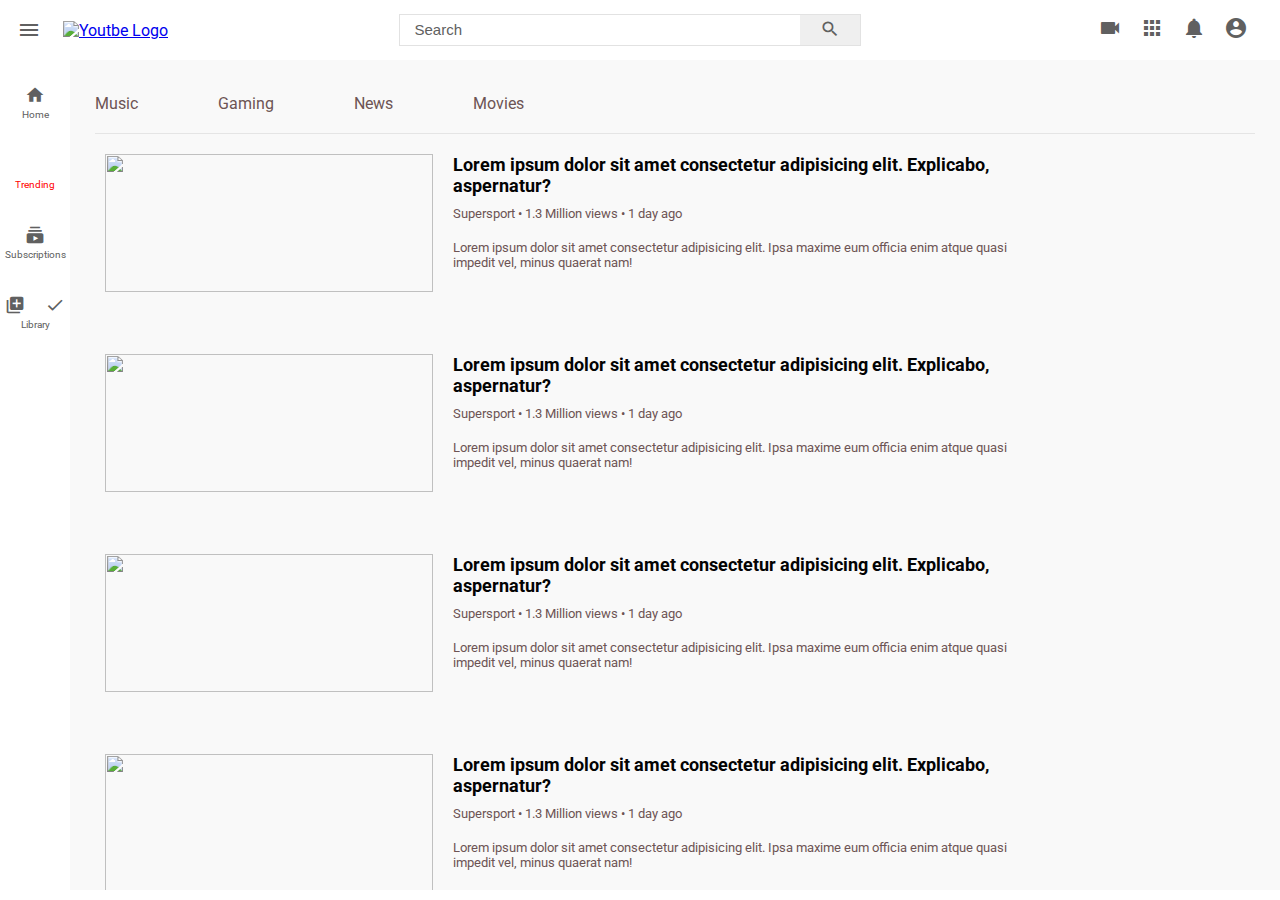
==== commit 061f7659: "linked pages" ====
--- a/trending.html
+++ b/trending.html
@@ -1,305 +1,486 @@
 <!DOCTYPE html>
 <html lang="en">
-<head>
-    <meta charset="UTF-8">
-    <meta name="viewport" content="width=device-width, initial-scale=1.0">
-    <link rel = "icon" href ="https://www.youtube.com/about/static/svgs/icons/brand-resources/YouTube_icon_full-color.svg?cache=f2ec7a5"> 
-    <link rel="stylesheet" href="/css/trending.css">
-    <link rel="stylesheet" href="/css/media_queries.css">
-    <link href="https://fonts.googleapis.com/icon?family=Material+Icons" rel="stylesheet">
+  <head>
+    <meta charset="UTF-8" />
+    <meta name="viewport" content="width=device-width, initial-scale=1.0" />
+    <link
+      rel="icon"
+      href="https://www.youtube.com/about/static/svgs/icons/brand-resources/YouTube_icon_full-color.svg?cache=f2ec7a5"
+    />
+    <link rel="stylesheet" href="/css/trending.css" />
+    <link rel="stylesheet" href="/css/media_queries.css" />
+    <link
+      href="https://fonts.googleapis.com/icon?family=Material+Icons"
+      rel="stylesheet"
+    />
     <title>Trending - Youtube Ui Clone</title>
-</head>
-<body>
+  </head>
+  <body>
     <!-- NAVBAR START  -->
     <div class="menuBar">
-        <div class="logo">
-            <i class="material-icons">menu</i>
-            <img src="https://www.youtube.com/about/static/svgs/icons/brand-resources/YouTube-logo-full_color_light.svg?cache=72a5d9c" alt="Youtbe Logo">
-        </div>
-
-        <div class="search">
-            <form action="">
-                <input type="text" name="" id="" placeholder="Search">
-                <button><i class="material-icons">search</i></button>
-            </form>
-        </div>
-
-        <div class="icons">
-            <i class="material-icons">videocam</i>
-            <i class="material-icons">apps</i>
-            <i class="material-icons">notifications</i>
-            <i class="material-icons active-i" id="active-i">search</i>
-            <i class="material-icons active-i">account_circle</i>
-
-        </div>
+      <div class="logo">
+        <i class="material-icons">menu</i>
+        <a href="index.html">
+        <img
+          src="https://www.youtube.com/about/static/svgs/icons/brand-resources/YouTube-logo-full_color_light.svg?cache=72a5d9c"
+          alt="Youtbe Logo"
+        />
+    </a>
+      </div>
+
+      <div class="search">
+        <form action="">
+          <input type="text" name="" id="" placeholder="Search" />
+          <button><i class="material-icons">search</i></button>
+        </form>
+      </div>
+
+      <div class="icons">
+        <i class="material-icons">videocam</i>
+        <i class="material-icons">apps</i>
+        <i class="material-icons">notifications</i>
+        <i class="material-icons active-i" id="active-i">search</i>
+        <i class="material-icons active-i">account_circle</i>
+      </div>
     </div>
     <!-- NAVABR END  -->
     <!-- 1313 height as which full nav is displayed -->
     <!-- MAIN BODY START  -->
     <div class="mainBody">
-        <div class="catagories">
-            <div class="catagoriesSection">
-                <span class="category active-span">
-                    <i class="material-icons active">home</i>
-                    <span>Home</span>
-                </span>
-
-                <span class="category">
-                    <i class="material-icons">local_fire_department</i>
-                    <span>Trending</span>
-                </span>
-                
-                <span class="category">
-                    <i class="material-icons">subscriptions</i>
-                    <span>Subscription</span>
-                </span>
-            </div>
-
-            <hr>
-
-            <div class="catagoriesSection">
-                <span class="category">
-                    <i class="material-icons">library_add_check</i>
-                    <span>Library</span>
-                </span>
-
-                <span class="category">
-                    <i class="material-icons">history</i>
-                    <span>History</span>
-                </span>
-                
-                <span class="category">
-                    <i class="material-icons">play_arrow</i>
-                    <span>Your videos</span>
-                </span>
-
-                <span class="category">
-                    <i class="material-icons">watch_later</i>
-                    <span>Watch Later</span>
-                </span>
-
-                <span class="category">
-                    <i class="material-icons">thumb_up</i>
-                    <span>Liked videos</span>
-                </span>
-            </div>
-
-            <hr>
-
-            <div class="catagoriesSection">
-                <h4>SUBSCRIPTIONS</h4>
-                <span class="category">
-                    <i class="material-icons">account_circle</i>
-                    <span>ZAIO</span>
-                </span>
-
-                <span class="category">
-                    <i class="material-icons">account_circle</i>
-                    <span>Progtylez</span>
-                </span>
-                
-                <span class="category">
-                    <i class="material-icons">account_circle</i>
-                    <span>Iferg</span>
-                </span>
-
-                <span class="category">
-                    <i class="material-icons">account_circle</i>
-                    <span>Ninja</span>
-                </span>
-
-                <span class="category">
-                    <i class="material-icons">account_circle</i>
-                    <span>Kaytranada</span>
-                </span>
-
-                <span class="category">
-                    <i class="material-icons">account_circle</i>
-                    <span>Tom Misch</span>
-                </span>
-            </div>
-
-            
-        </div>
-<!-- MINI CATEGORY START  -->
-        <div class="mini-category">
-            <div class="res-category"><i class="material-icons">home</i><p>Home</p></div>
-            <div class="res-category"><i class="material-icons active">local_fire_department</i><p class="p-active">Trending</p></div>
-            <div class="res-category"><i class="material-icons">subscriptions</i><p>Subscriptions</p></div>
-            <div class="res-category"><i class="material-icons">library_add_check</i><p>Library</p></div>
-        </div>
-<!-- MINI CATEGORY END  -->
-       
-
-        <div class="videos">
-            <div class="trending-icons">
-                <div class="trend"><a href="#"><img src="https://youtube.com/img/trending/chips/music_80x80.png" alt=""><p>Music</p></a></div>
-                <div class="trend"><a href="#"><img src="https://youtube.com/img/trending/chips/gaming_80x80.png" alt=""><p>Gaming</p></a></div>
-                <div class="trend"><a href="#"><img src="https://youtube.com/img/trending/chips/news_80x80.png" alt=""><p>News</p></a></div>
-                <div class="trend"><a href="#"><img src="https://youtube.com/img/trending/chips/movies_80x80.png" alt=""><p>Movies</p></a></div>
-                
-
-            </div>
-            
-            <hr>
-            <div class="video">
-                <div class="video-img" >
-                    <div class="thumbnail">
-                        <img src="https://img.youtube.com/vi/giOZ3EAleeI/maxresdefault.jpg" alt="" srcset="">
-                    </div>
-                    <div class="overlay" style="background-image: url(/images/drake.webp);"></div>
-                </div>
-                <div class="video-details">
-                    <div class="row">
-                        <div class="left">
-                            <img src="https://youtube.com/img/trending/chips/music_80x80.png" alt="">
-                        </div>
-                        <div class="middle" >
-                            <h2>Drake </h2>
-                        </div>
-                        <div class="right">
-                            <i class="material-icons">more_vert</i>
-                        </div>
-                      </div>
-                    <h3>Lorem ipsum dolor sit amet consectetur adipisicing elit. Explicabo, aspernatur?</h3>
-                  <p>Supersport <span>&#8226;</span> 1.3 Million views <span>&#8226;</span> 1 day ago</p>
-                  <br>
-                  <p class="info">Lorem ipsum dolor sit amet consectetur adipisicing elit. Ipsa maxime eum officia enim atque quasi impedit vel, minus quaerat nam!</p>
-                </div>
-              </div>
-
-              <div class="video">
-                <div class="video-img" >
-                    <div class="thumbnail">
-                        <img src="https://img.youtube.com/vi/giOZ3EAleeI/maxresdefault.jpg" alt="" srcset="">
-                    </div>
-                    <div class="overlay" style="background-image: url(/images/drake.webp);"></div>
-                </div>
-                <div class="video-details">
-                    <div class="row">
-                        <div class="left">
-                            <img src="https://youtube.com/img/trending/chips/music_80x80.png" alt="">
-                        </div>
-                        <div class="middle" >
-                            <h2>Drake </h2>
-                        </div>
-                        <div class="right">
-                            <i class="material-icons">more_vert</i>
-                        </div>
-                      </div>
-                    <h3>Lorem ipsum dolor sit amet consectetur adipisicing elit. Explicabo, aspernatur?</h3>
-                  <p>Supersport <span>&#8226;</span> 1.3 Million views <span>&#8226;</span> 1 day ago</p>
-                  <br>
-                  <p class="info">Lorem ipsum dolor sit amet consectetur adipisicing elit. Ipsa maxime eum officia enim atque quasi impedit vel, minus quaerat nam!</p>
-                </div>
-              </div>
-
-              <div class="video">
-                <div class="video-img" >
-                    <div class="thumbnail">
-                        <img src="https://img.youtube.com/vi/giOZ3EAleeI/maxresdefault.jpg" alt="" srcset="">
-                    </div>
-                    <div class="overlay" style="background-image: url(/images/drake.webp);"></div>
-                </div>
-                <div class="video-details">
-                    <div class="row">
-                        <div class="left">
-                            <img src="https://youtube.com/img/trending/chips/music_80x80.png" alt="">
-                        </div>
-                        <div class="middle" >
-                            <h2>Drake </h2>
-                        </div>
-                        <div class="right">
-                            <i class="material-icons">more_vert</i>
-                        </div>
-                      </div>
-                    <h3>Lorem ipsum dolor sit amet consectetur adipisicing elit. Explicabo, aspernatur?</h3>
-                  <p>Supersport <span>&#8226;</span> 1.3 Million views <span>&#8226;</span> 1 day ago</p>
-                  <br>
-                  <p class="info">Lorem ipsum dolor sit amet consectetur adipisicing elit. Ipsa maxime eum officia enim atque quasi impedit vel, minus quaerat nam!</p>
-                </div>
-              </div>
-
-
-                         <div class="video">
-                <div class="video-img" >
-                    <div class="thumbnail">
-                        <img src="https://img.youtube.com/vi/giOZ3EAleeI/maxresdefault.jpg" alt="" srcset="">
-                    </div>
-                    <div class="overlay" style="background-image: url(/images/drake.webp);"></div>
-                </div>
-                <div class="video-details">
-                    <div class="row">
-                        <div class="left">
-                            <img src="https://youtube.com/img/trending/chips/music_80x80.png" alt="">
-                        </div>
-                        <div class="middle" >
-                            <h2>Drake </h2>
-                        </div>
-                        <div class="right">
-                            <i class="material-icons">more_vert</i>
-                        </div>
-                      </div>
-                    <h3>Lorem ipsum dolor sit amet consectetur adipisicing elit. Explicabo, aspernatur?</h3>
-                  <p>Supersport <span>&#8226;</span> 1.3 Million views <span>&#8226;</span> 1 day ago</p>
-                  <br>
-                  <p class="info">Lorem ipsum dolor sit amet consectetur adipisicing elit. Ipsa maxime eum officia enim atque quasi impedit vel, minus quaerat nam!</p>
-                </div>
-              </div>
-
-              <div class="video">
-                <div class="video-img" >
-                    <div class="thumbnail">
-                        <img src="https://img.youtube.com/vi/giOZ3EAleeI/maxresdefault.jpg" alt="" srcset="">
-                    </div>
-                    <div class="overlay" style="background-image: url(/images/drake.webp);"></div>
-                </div>
-                <div class="video-details">
-                    <div class="row">
-                        <div class="left">
-                            <img src="https://youtube.com/img/trending/chips/music_80x80.png" alt="">
-                        </div>
-                        <div class="middle" >
-                            <h2>Drake </h2>
-                        </div>
-                        <div class="right">
-                            <i class="material-icons">more_vert</i>
-                        </div>
-                      </div>
-                    <h3>Lorem ipsum dolor sit amet consectetur adipisicing elit. Explicabo, aspernatur?</h3>
-                  <p>Supersport <span>&#8226;</span> 1.3 Million views <span>&#8226;</span> 1 day ago</p>
-                  <br>
-                  <p class="info">Lorem ipsum dolor sit amet consectetur adipisicing elit. Ipsa maxime eum officia enim atque quasi impedit vel, minus quaerat nam!</p>
-                </div>
-              </div>
-
-              <div class="video">
-                <div class="video-img" >
-                    <div class="thumbnail">
-                        <img src="https://img.youtube.com/vi/giOZ3EAleeI/maxresdefault.jpg" alt="" srcset="">
-                    </div>
-                    <div class="overlay" style="background-image: url(/images/drake.webp);"></div>
-                </div>
-                <div class="video-details">
-                    <div class="row">
-                        <div class="left">
-                            <img src="https://youtube.com/img/trending/chips/music_80x80.png" alt="">
-                        </div>
-                        <div class="middle" >
-                            <h2>Drake </h2>
-                        </div>
-                        <div class="right">
-                            <i class="material-icons">more_vert</i>
-                        </div>
-                      </div>
-                    <h3>Lorem ipsum dolor sit amet consectetur adipisicing elit. Explicabo, aspernatur?</h3>
-                  <p>Supersport <span>&#8226;</span> 1.3 Million views <span>&#8226;</span> 1 day ago</p>
-                  <br>
-                  <p class="info">Lorem ipsum dolor sit amet consectetur adipisicing elit. Ipsa maxime eum officia enim atque quasi impedit vel, minus quaerat nam!</p>
-                </div>
-              </div>
-        </div>
+      <div class="catagories">
+        <div class="catagoriesSection">
+          <span class="category active-span">
+            <a href="index.html"> <i class="material-icons active">home</i></a>
+            <span>Home</span>
+          </span>
+          <span class="category">
+            <i class="material-icons">local_fire_department</i>
+            <span>Trending</span>
+          </span>
+
+          <span class="category">
+            <i class="material-icons">subscriptions</i>
+            <span>Subscription</span>
+          </span>
+        </div>
+
+        <hr/>
+
+        <div class="catagoriesSection">
+          <span class="category">
+            <i class="material-icons">library_add_check</i>
+            <span>Library</span>
+          </span>
+
+          <span class="category">
+            <i class="material-icons">history</i>
+            <span>History</span>
+          </span>
+
+          <span class="category">
+            <i class="material-icons">play_arrow</i>
+            <span>Your videos</span>
+          </span>
+
+          <span class="category">
+            <i class="material-icons">watch_later</i>
+            <span>Watch Later</span>
+          </span>
+
+          <span class="category">
+            <i class="material-icons">thumb_up</i>
+            <span>Liked videos</span>
+          </span>
+        </div>
+
+        <hr />
+
+        <div class="catagoriesSection">
+          <h4>SUBSCRIPTIONS</h4>
+          <span class="category">
+            <i class="material-icons">account_circle</i>
+            <span>ZAIO</span>
+          </span>
+
+          <span class="category">
+            <i class="material-icons">account_circle</i>
+            <span>Progtylez</span>
+          </span>
+
+          <span class="category">
+            <i class="material-icons">account_circle</i>
+            <span>Iferg</span>
+          </span>
+
+          <span class="category">
+            <i class="material-icons">account_circle</i>
+            <span>Ninja</span>
+          </span>
+
+          <span class="category">
+            <i class="material-icons">account_circle</i>
+            <span>Kaytranada</span>
+          </span>
+
+          <span class="category">
+            <i class="material-icons">account_circle</i>
+            <span>Tom Misch</span>
+          </span>
+        </div>
+      </div>
+      <!-- MINI CATEGORY START  -->
+      <div class="mini-category">
+        <div class="res-category">
+            <a href="index.html">
+          <i class="material-icons">home</i>
+          <p>Home</p>
+        </a>
+        </div>
+        <div class="res-category">
+          <i class="material-icons active">local_fire_department</i>
+          <p class="p-active">Trending</p>
+        </div>
+        <div class="res-category">
+          <i class="material-icons">subscriptions</i>
+          <p>Subscriptions</p>
+        </div>
+        <div class="res-category">
+          <i class="material-icons">library_add_check</i>
+          <p>Library</p>
+        </div>
+      </div>
+      <!-- MINI CATEGORY END  -->
+
+      <div class="videos">
+        <div class="trending-icons">
+          <div class="trend">
+            <a href="#"
+              ><img
+                src="https://youtube.com/img/trending/chips/music_80x80.png"
+                alt=""
+              />
+              <p>Music</p></a
+            >
+          </div>
+          <div class="trend">
+            <a href="#"
+              ><img
+                src="https://youtube.com/img/trending/chips/gaming_80x80.png"
+                alt=""
+              />
+              <p>Gaming</p></a
+            >
+          </div>
+          <div class="trend">
+            <a href="#"
+              ><img
+                src="https://youtube.com/img/trending/chips/news_80x80.png"
+                alt=""
+              />
+              <p>News</p></a
+            >
+          </div>
+          <div class="trend">
+            <a href="#"
+              ><img
+                src="https://youtube.com/img/trending/chips/movies_80x80.png"
+                alt=""
+              />
+              <p>Movies</p></a
+            >
+          </div>
+        </div>
+
+        <hr />
+        <div class="video">
+          <div class="video-img">
+              <a href="video_landing_page.html">
+            <div class="thumbnail">
+              <img
+                src="https://img.youtube.com/vi/giOZ3EAleeI/maxresdefault.jpg"
+                alt=""
+                srcset=""
+              />
+            </div>
+            <div
+              class="overlay"
+              style="background-image: url(/images/drake.webp)"
+            ></div>
+          </div>
+        </a>
+          <div class="video-details">
+            <div class="row">
+              <div class="left">
+                <img
+                  src="https://youtube.com/img/trending/chips/music_80x80.png"
+                  alt=""
+                />
+              </div>
+              <div class="middle">
+                <h2>Drake</h2>
+              </div>
+              <div class="right">
+                <i class="material-icons">more_vert</i>
+              </div>
+            </div>
+            <h3>
+              Lorem ipsum dolor sit amet consectetur adipisicing elit.
+              Explicabo, aspernatur?
+            </h3>
+            <p>
+              Supersport <span>&#8226;</span> 1.3 Million views
+              <span>&#8226;</span> 1 day ago
+            </p>
+            <br />
+            <p class="info">
+              Lorem ipsum dolor sit amet consectetur adipisicing elit. Ipsa
+              maxime eum officia enim atque quasi impedit vel, minus quaerat
+              nam!
+            </p>
+          </div>
+        </div>
+
+        <div class="video">
+            <div class="video-img">
+                <a href="video_landing_page.html">
+              <div class="thumbnail">
+                <img
+                  src="https://img.youtube.com/vi/giOZ3EAleeI/maxresdefault.jpg"
+                  alt=""
+                  srcset=""
+                />
+              </div>
+              <div
+                class="overlay"
+                style="background-image: url(/images/drake.webp)"
+              ></div>
+            </div>
+          </a>
+            <div class="video-details">
+              <div class="row">
+                <div class="left">
+                  <img
+                    src="https://youtube.com/img/trending/chips/music_80x80.png"
+                    alt=""
+                  />
+                </div>
+                <div class="middle">
+                  <h2>Drake</h2>
+                </div>
+                <div class="right">
+                  <i class="material-icons">more_vert</i>
+                </div>
+              </div>
+              <h3>
+                Lorem ipsum dolor sit amet consectetur adipisicing elit.
+                Explicabo, aspernatur?
+              </h3>
+              <p>
+                Supersport <span>&#8226;</span> 1.3 Million views
+                <span>&#8226;</span> 1 day ago
+              </p>
+              <br />
+              <p class="info">
+                Lorem ipsum dolor sit amet consectetur adipisicing elit. Ipsa
+                maxime eum officia enim atque quasi impedit vel, minus quaerat
+                nam!
+              </p>
+            </div>
+          </div>
+
+          <div class="video">
+            <div class="video-img">
+                <a href="video_landing_page.html">
+              <div class="thumbnail">
+                <img
+                  src="https://img.youtube.com/vi/giOZ3EAleeI/maxresdefault.jpg"
+                  alt=""
+                  srcset=""
+                />
+              </div>
+              <div
+                class="overlay"
+                style="background-image: url(/images/drake.webp)"
+              ></div>
+            </div>
+          </a>
+            <div class="video-details">
+              <div class="row">
+                <div class="left">
+                  <img
+                    src="https://youtube.com/img/trending/chips/music_80x80.png"
+                    alt=""
+                  />
+                </div>
+                <div class="middle">
+                  <h2>Drake</h2>
+                </div>
+                <div class="right">
+                  <i class="material-icons">more_vert</i>
+                </div>
+              </div>
+              <h3>
+                Lorem ipsum dolor sit amet consectetur adipisicing elit.
+                Explicabo, aspernatur?
+              </h3>
+              <p>
+                Supersport <span>&#8226;</span> 1.3 Million views
+                <span>&#8226;</span> 1 day ago
+              </p>
+              <br />
+              <p class="info">
+                Lorem ipsum dolor sit amet consectetur adipisicing elit. Ipsa
+                maxime eum officia enim atque quasi impedit vel, minus quaerat
+                nam!
+              </p>
+            </div>
+          </div>
+
+          <div class="video">
+            <div class="video-img">
+                <a href="video_landing_page.html">
+              <div class="thumbnail">
+                <img
+                  src="https://img.youtube.com/vi/giOZ3EAleeI/maxresdefault.jpg"
+                  alt=""
+                  srcset=""
+                />
+              </div>
+              <div
+                class="overlay"
+                style="background-image: url(/images/drake.webp)"
+              ></div>
+            </div>
+          </a>
+            <div class="video-details">
+              <div class="row">
+                <div class="left">
+                  <img
+                    src="https://youtube.com/img/trending/chips/music_80x80.png"
+                    alt=""
+                  />
+                </div>
+                <div class="middle">
+                  <h2>Drake</h2>
+                </div>
+                <div class="right">
+                  <i class="material-icons">more_vert</i>
+                </div>
+              </div>
+              <h3>
+                Lorem ipsum dolor sit amet consectetur adipisicing elit.
+                Explicabo, aspernatur?
+              </h3>
+              <p>
+                Supersport <span>&#8226;</span> 1.3 Million views
+                <span>&#8226;</span> 1 day ago
+              </p>
+              <br />
+              <p class="info">
+                Lorem ipsum dolor sit amet consectetur adipisicing elit. Ipsa
+                maxime eum officia enim atque quasi impedit vel, minus quaerat
+                nam!
+              </p>
+            </div>
+          </div>
+
+          <div class="video">
+            <div class="video-img">
+                <a href="video_landing_page.html">
+              <div class="thumbnail">
+                <img
+                  src="https://img.youtube.com/vi/giOZ3EAleeI/maxresdefault.jpg"
+                  alt=""
+                  srcset=""
+                />
+              </div>
+              <div
+                class="overlay"
+                style="background-image: url(/images/drake.webp)"
+              ></div>
+            </div>
+          </a>
+            <div class="video-details">
+              <div class="row">
+                <div class="left">
+                  <img
+                    src="https://youtube.com/img/trending/chips/music_80x80.png"
+                    alt=""
+                  />
+                </div>
+                <div class="middle">
+                  <h2>Drake</h2>
+                </div>
+                <div class="right">
+                  <i class="material-icons">more_vert</i>
+                </div>
+              </div>
+              <h3>
+                Lorem ipsum dolor sit amet consectetur adipisicing elit.
+                Explicabo, aspernatur?
+              </h3>
+              <p>
+                Supersport <span>&#8226;</span> 1.3 Million views
+                <span>&#8226;</span> 1 day ago
+              </p>
+              <br />
+              <p class="info">
+                Lorem ipsum dolor sit amet consectetur adipisicing elit. Ipsa
+                maxime eum officia enim atque quasi impedit vel, minus quaerat
+                nam!
+              </p>
+            </div>
+          </div>
+
+ <div class="video">
+          <div class="video-img">
+              <a href="video_landing_page.html">
+            <div class="thumbnail">
+              <img
+                src="https://img.youtube.com/vi/giOZ3EAleeI/maxresdefault.jpg"
+                alt=""
+                srcset=""
+              />
+            </div>
+            <div
+              class="overlay"
+              style="background-image: url(/images/drake.webp)"
+            ></div>
+          </div>
+        </a>
+          <div class="video-details">
+            <div class="row">
+              <div class="left">
+                <img
+                  src="https://youtube.com/img/trending/chips/music_80x80.png"
+                  alt=""
+                />
+              </div>
+              <div class="middle">
+                <h2>Drake</h2>
+              </div>
+              <div class="right">
+                <i class="material-icons">more_vert</i>
+              </div>
+            </div>
+            <h3>
+              Lorem ipsum dolor sit amet consectetur adipisicing elit.
+              Explicabo, aspernatur?
+            </h3>
+            <p>
+              Supersport <span>&#8226;</span> 1.3 Million views
+              <span>&#8226;</span> 1 day ago
+            </p>
+            <br />
+            <p class="info">
+              Lorem ipsum dolor sit amet consectetur adipisicing elit. Ipsa
+              maxime eum officia enim atque quasi impedit vel, minus quaerat
+              nam!
+            </p>
+          </div>
+        </div>
+      </div>
     </div>
     <!-- MAIN BODY END  -->
-</body>
-</html>+  </body>
+</html>
--- a/css/trending.css
+++ b/css/trending.css
@@ -207,6 +207,10 @@
     background: var(--color-grey-light);
     cursor: pointer;
 }
+
+.mini-category .res-category a{
+    text-decoration: none;
+}
 /* MINI CATEGORY END  */
 
  /* VIDEO START  */
@@ -321,7 +325,7 @@
     left: 0;
     right: 0;
     height: 138px;
-    width: 94%;
+    width: 93%;
     opacity: 0;
     transition: .5s ease;
     background-color: red;
--- a/css/media_queries.css
+++ b/css/media_queries.css
@@ -29,7 +29,6 @@
     display: inline;
   }
 
-  
 }
 /* LAPTOP  */
 
